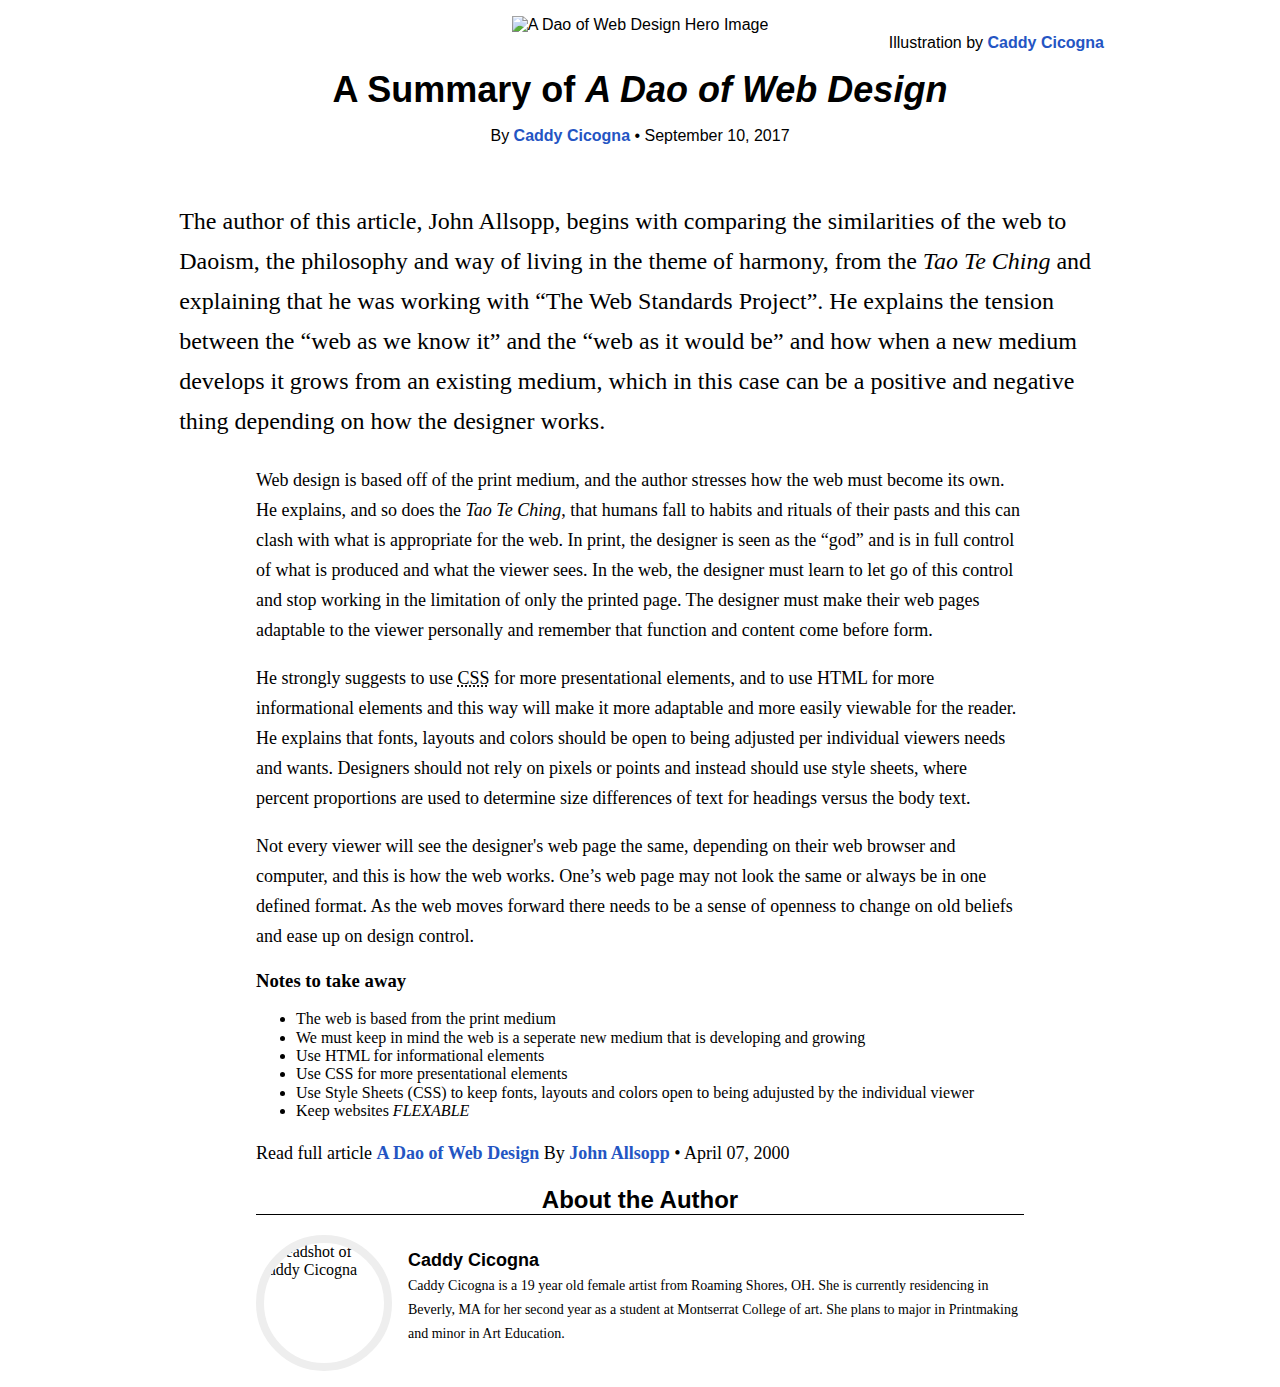
==== index.html @ c65aa30a "added markdown css html" ====
<!doctype html>
<html dir="ltr" lang="en">
<head>
  <meta charset="utf-8">
  <link rel="stylesheet" href="css/main.css">
  <link rel="stylesheet" href="css/print.css" media="print">
  <title>A Dao of Web Design / Summary</title>
  <meta name="author" content="Justin Gagne">
</head>
<body>

<!-- Summary in Markdown to HTML -->


  <header>

    <figure class="artwork" id="hero-image">
	    <img alt="A Dao of Web Design Hero Image" src="img/hero-image-caddy-cicogna.svg.png"/>
	    <figcaption class="credit">Illustration by <a href="#caddy-cicogna">Caddy Cicogna</a></figcaption>
    </figure>

    <h1>A Summary of <cite>A Dao of Web Design</cite></h1>

    <p class="byline">By <strong><a href="#bio-caddy-cicogna" class="fragment">Caddy Cicogna</a></strong> • <time datetime="2017-09-10">September 10, 2017</time></p>

  </header>

    <!--
      <figure class="quote">
	      <blockquote cite="https://alistapart.com/article/dao">
	      “Look into the future, not cling to the past.”
	      </blockquote>
	      <figcaption>—John Allsopp</figcaption>
    </figure>
    -->

  <main class="margin-offset">

    <p>The author of this article, John Allsopp, begins with comparing the similarities of the web to Daoism, the philosophy and way of living in the theme of harmony, from the <i>Tao Te Ching</i> and explaining that he was working with “The Web Standards Project”. He explains the tension between the “web as we know it” and the “web as it would be” and how when a new medium develops it grows from an existing medium, which in this case can be a positive and negative thing depending on how the designer works.</p>
    <p>Web design is based off of the print medium, and the author stresses how the web must become its own. He explains, and so does the <i>Tao Te Ching</i>, that humans fall to habits and rituals of their pasts and this can clash with what is appropriate for the web. In print, the designer is seen as the “god” and is in full control of what is produced and what the viewer sees. In the web, the designer must learn to let go of this control and stop working in the limitation of only the printed page. The designer must make their web pages adaptable to the viewer personally and remember that function and content come before form.</p>
    <p>He strongly suggests to use <abbr title="Cascading Style Sheets">CSS</abbr> for more presentational elements, and to use HTML for more informational elements and this way will make it more adaptable and more easily viewable for the reader. He explains that fonts, layouts and colors should be open to being adjusted per individual viewers needs and wants. Designers should not rely on pixels or points and instead should use style sheets, where percent proportions are used to determine size differences of text for headings versus the body text.</p>
    <p>Not every viewer will see the designer's web page the same, depending on their web browser and computer, and this is how the web works. One’s web page may not look the same or always be in one defined format. As the web moves forward there needs to be a sense of openness to change on old beliefs and ease up on design control.</p>

    <h3>Notes to take away</h3>

    <ul>
      <li>The web is based from the print medium</li>
      <li>We must keep in mind the web is a seperate new medium that is developing and growing</li>
      <li>Use HTML for informational elements</li>
      <li>Use CSS for more presentational elements</li>
      <li>Use Style Sheets (CSS) to keep fonts, layouts and colors open to being adujusted by the individual viewer</li>
      <li>Keep websites <em>FLEXABLE</em></li>
    </ul>

    <p>Read full article <a href="https://alistapart.com/article/dao">A Dao of Web Design</a> By <strong><a href="http://alistapart.com/author/johnallsopp">John Allsopp</a></strong> • April 07, 2000</p>

</main>


<h2>About the Author</h2>
	
<section class="author margin-offset" id="caddy-cicogna">

  <figure class="headshot">
	  <img alt="Headshot of Caddy Cicogna" src="img/headshot-caddy-cicogna.jpg">
  </figure>

<div class="bio">	
	<h3>Caddy Cicogna</h3>

	<p>Caddy Cicogna is a 19 year old female artist from Roaming Shores, OH. She is currently residencing in Beverly, MA for her second year as a student at Montserrat College of art. She plans to major in Printmaking and minor in Art Education.</p>

</div>

</section>


</body>
</html>
---- css/main.css ----
html {
	font-size: 100%;
	line-height: 1.15; /* line-height has a unitless value */
	}

/* - - - flexible images - - - */
img {
  width: auto;
  max-width: 100%;
  height: auto;
	}
	
/* - - - layout - - - */

/* main text margin offset */

.margin-offset {
	margin-right: 10%;
	margin-left: 10%;
	}


/* - - - sections - - - */

body {
  width: 90%;
  max-width: 60em; /*960px*/
  margin: 1em auto; /*1em=16px */
  }

header {
	font-family: sans-serif; 
	text-align: center;
	}
	
main {
	margin: 3.5em 0 0;
	}
	
section.author {
	padding-top: 1em;
	border-top: 1px solid black; 
	}


/* - - - figures - - - */

figure {
	margin: 0;
	}
	
figure.artwork {
	margin: 1em;
	}
	
	figcaption.credit {
	text-align: right;
	}

/* grayscale (black to white) 0123456789abcdef */

figure.headshot {
	float: left;
	width: 7.5em;
	height: 7.5em;
	border: .5em solid #eee;
	border-radius: 50%;
	margin: .25em 1em 1em 0;
	overflow: hidden;
	}
	
/* descendent selector */

figure.headshot img {
	max-width: 110%;
	margin-left: -5%;
	}
	
	/* - - - typography - - - */
	
a {
	font-weight: bold;
	color: #2455c3;
	text-decoration: none;
	}
	
a:hover {
	text-decoration: underline;
	}
	
h1 {
	font-size: 2.25em;
	line-height: 1.167;
	margin-top: 0;
	margin-bottom: .375em;
	}
	
	/* font-family: fantasy, cursive, monospace, serif, sans-serif;
	font-family: sans-serif;
	padding: 1em 1em 1em 1em;
	border: 1px solid black;
	border-bottom: 1px dashed red;
	margin-top: 0;
	margin-right: 0;
	margin-bottom: 0;
	margin-left: 1em;
	} */
		
h2 {
	font-family: sans-serif;
	text-align: center;
	margin-top: 0;
	margin-bottom: 0;
	}
		
main p {
	
	font: 1.125em/1.667 Georgia, serif;
	margin 0 0 1.5em;
	/* margin-top: 0; */
	/*margin-bottom: 1.5em; */
	}
	
		
p.byline {
	margin-bottom: .75em;
	}
	
section.author h3{
	font: bold 1.125em/1.333 sans-serif;
	margin-bottom: 0;
	}
	
section.author p {
	font: .875em/1.714 Georgia, serif;
	margin-top: .1em;
	}
	
p:first-child {
	font-size: 1.5em;
	margin-right: -10%;
	margin-left: -10%;
	}
		
blockquote {
		margin-top: 0;
		margin-bottom: 0;
		}
		

/* --- wider screen breakpoints --- */

@media (min-width:48 em) {

div.bio {
	margin-left: 9.375em;

figure.headshot {
	margin-right: 0;
	}
	
}
---- css/print.css ----
body {
  font-size: 50%;
  width:7.5in;
  max-width: none;
  }
  
figure.artwork img {
 max-width: 70%;
 }
 
 h2,
 section.author {
  display: none;
  }
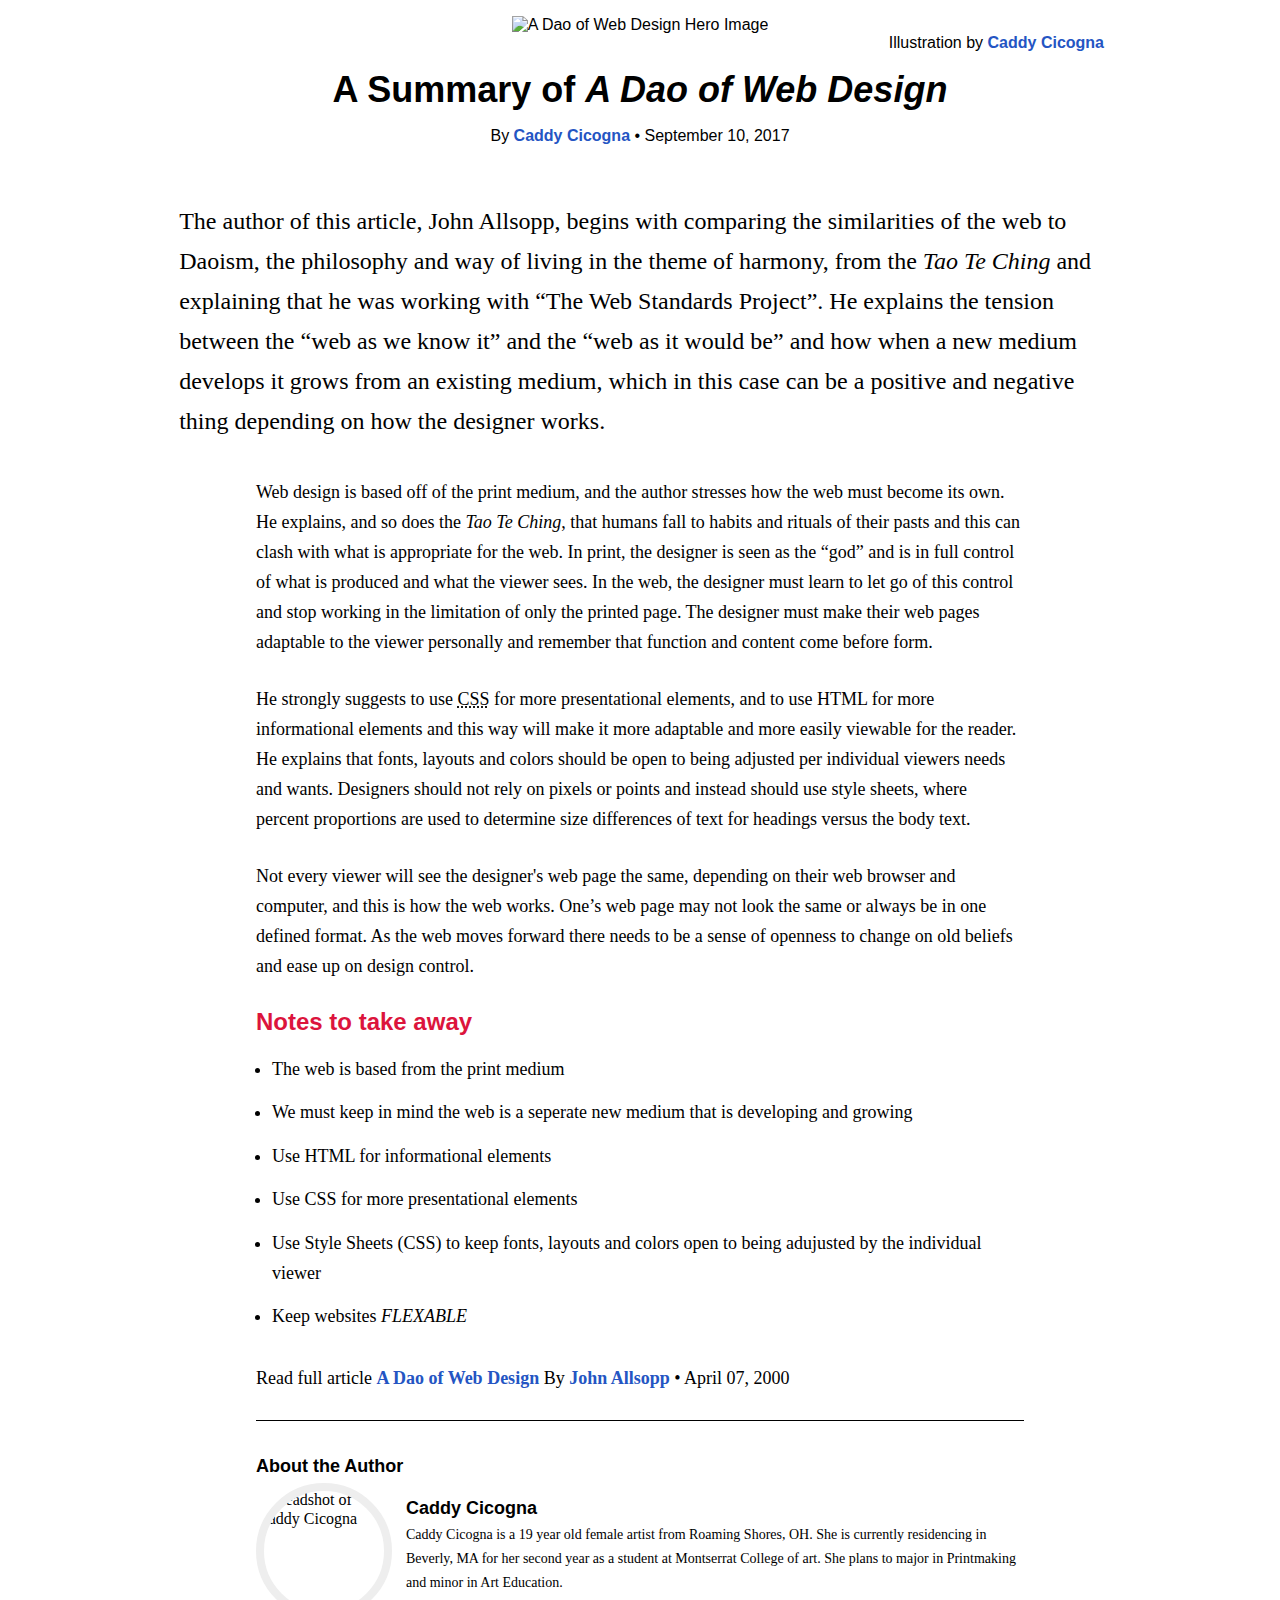
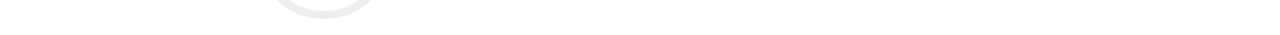
==== commit 616cf689: "fix up" ====
--- a/index.html
+++ b/index.html
@@ -15,7 +15,7 @@
   <header>
 
     <figure class="artwork" id="hero-image">
-	    <img alt="A Dao of Web Design Hero Image" src="img/hero-image-caddy-cicogna.svg.png"/>
+	    <img alt="A Dao of Web Design Hero Image" src="img/hero-image-caddy-cicogna.svg.png"/> <!-- srcset="img/hero-image-caddy-cicogna.svg" --!>
 	    <figcaption class="credit">Illustration by <a href="#caddy-cicogna">Caddy Cicogna</a></figcaption>
     </figure>
 
@@ -41,7 +41,7 @@
     <p>He strongly suggests to use <abbr title="Cascading Style Sheets">CSS</abbr> for more presentational elements, and to use HTML for more informational elements and this way will make it more adaptable and more easily viewable for the reader. He explains that fonts, layouts and colors should be open to being adjusted per individual viewers needs and wants. Designers should not rely on pixels or points and instead should use style sheets, where percent proportions are used to determine size differences of text for headings versus the body text.</p>
     <p>Not every viewer will see the designer's web page the same, depending on their web browser and computer, and this is how the web works. One’s web page may not look the same or always be in one defined format. As the web moves forward there needs to be a sense of openness to change on old beliefs and ease up on design control.</p>
 
-    <h3>Notes to take away</h3>
+    <h2>Notes to take away</h2>
 
     <ul>
       <li>The web is based from the print medium</li>
@@ -56,10 +56,10 @@
 
 </main>
 
-
-<h2>About the Author</h2>
 	
 <section class="author margin-offset" id="caddy-cicogna">
+
+<h3>About the Author</h3>
 
   <figure class="headshot">
 	  <img alt="Headshot of Caddy Cicogna" src="img/headshot-caddy-cicogna.jpg">
--- a/css/main.css
+++ b/css/main.css
@@ -108,20 +108,32 @@
 		
 h2 {
 	font-family: sans-serif;
-	text-align: center;
+	color: #DC143C;
+	text-align: left;
 	margin-top: 0;
-	margin-bottom: 0;
+	margin-bottom: .75em;
 	}
-		
-main p {
+
+main ul {
+	list-style: disc;
+	padding-left: 1em;
+	margin: 0 0 2em;
+	}
+	
+main p,
+main li {
 	
 	font: 1.125em/1.667 Georgia, serif;
-	margin 0 0 1.5em;
+	margin: 0 0 1.5em;
 	/* margin-top: 0; */
 	/*margin-bottom: 1.5em; */
 	}
 	
-		
+main li {
+	font: 1.125em/1.667 Georgia, serif;
+	margin-bottom: .75em;
+	}	
+	
 p.byline {
 	margin-bottom: .75em;
 	}
@@ -150,11 +162,12 @@
 
 /* --- wider screen breakpoints --- */
 
-@media (min-width:48 em) {
+@media (min-width: 48em) {
 
 div.bio {
 	margin-left: 9.375em;
-
+	}
+	
 figure.headshot {
 	margin-right: 0;
 	}
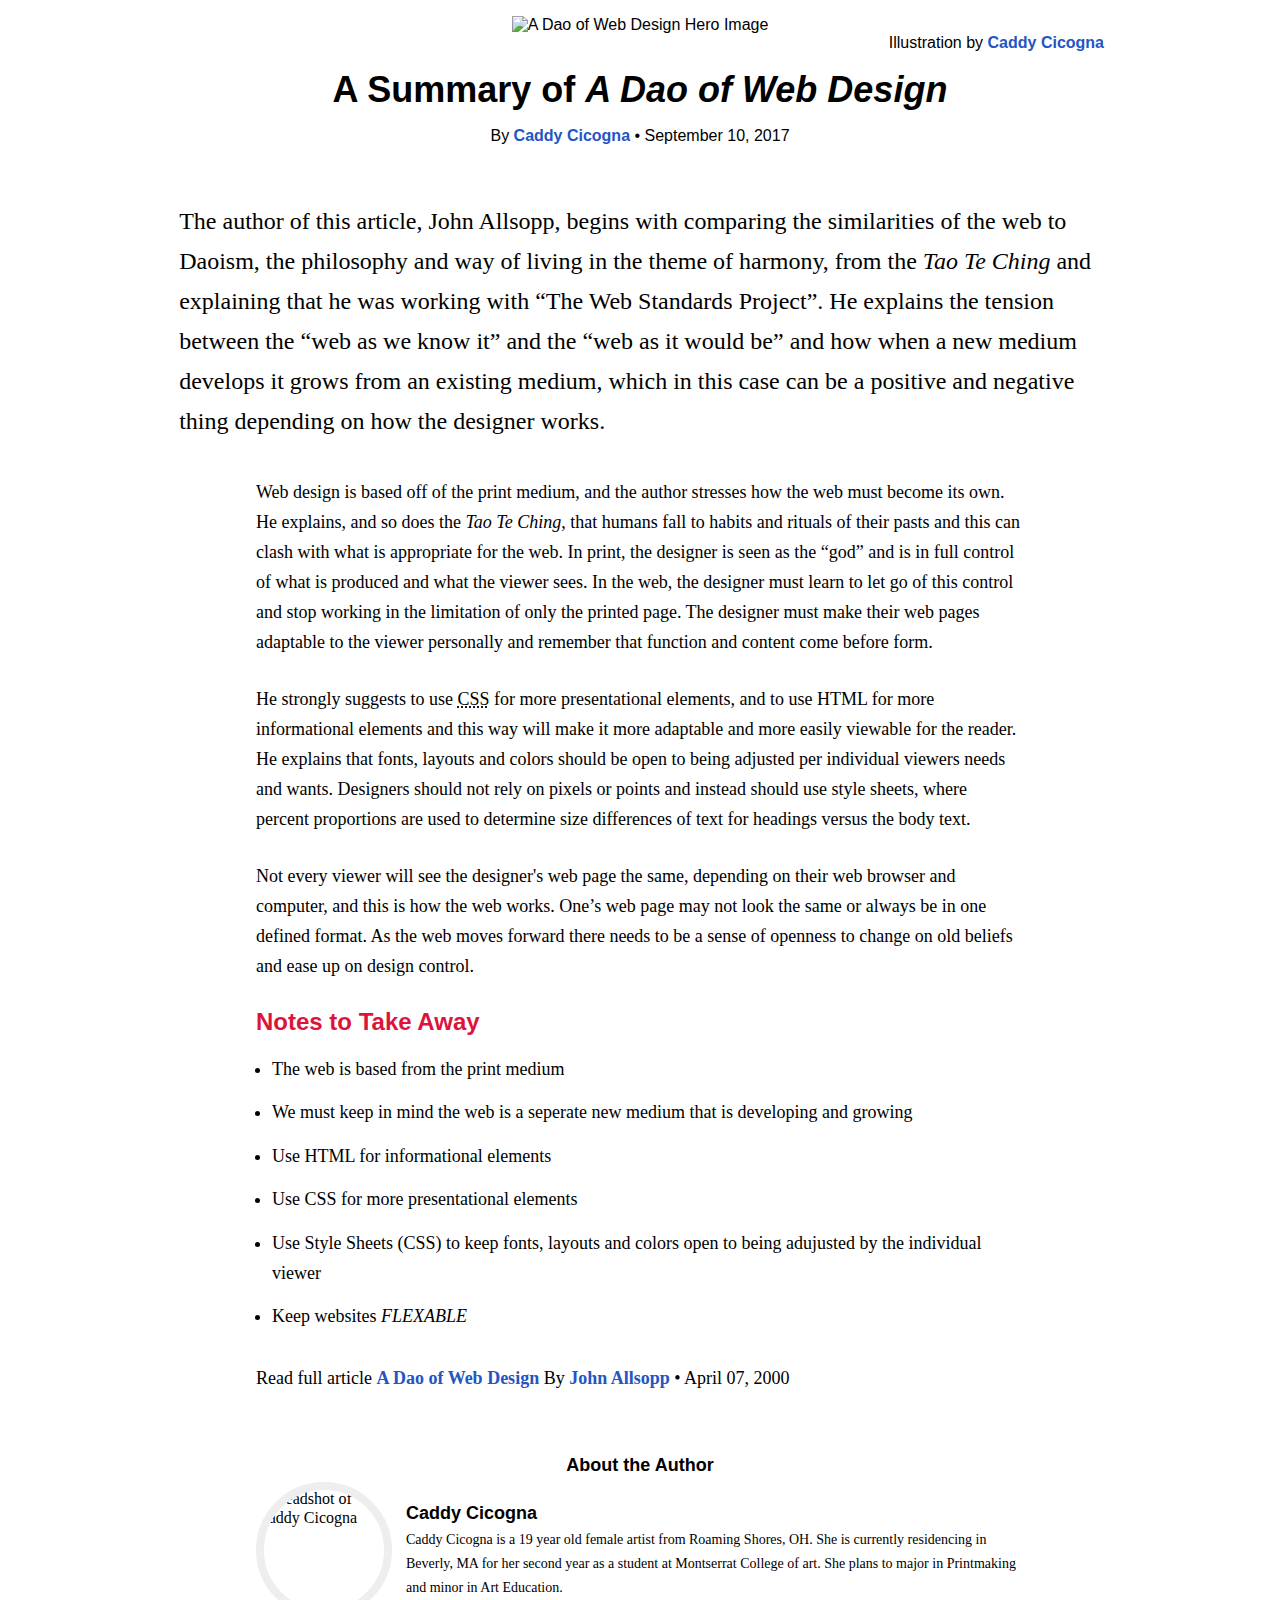
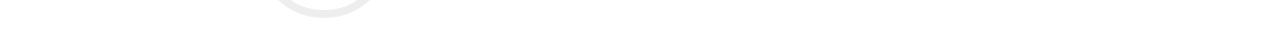
==== commit c98694ae: "fix up" ====
--- a/index.html
+++ b/index.html
@@ -15,7 +15,7 @@
   <header>
 
     <figure class="artwork" id="hero-image">
-	    <img alt="A Dao of Web Design Hero Image" src="img/hero-image-caddy-cicogna.svg.png"/> <!-- srcset="img/hero-image-caddy-cicogna.svg" --!>
+	    <img alt="A Dao of Web Design Hero Image" src="img/hero-image-caddy-cicogna.svg.png"> <!-- srcset="img/hero-image-caddy-cicogna.svg" --!>
 	    <figcaption class="credit">Illustration by <a href="#caddy-cicogna">Caddy Cicogna</a></figcaption>
     </figure>
 
@@ -41,7 +41,7 @@
     <p>He strongly suggests to use <abbr title="Cascading Style Sheets">CSS</abbr> for more presentational elements, and to use HTML for more informational elements and this way will make it more adaptable and more easily viewable for the reader. He explains that fonts, layouts and colors should be open to being adjusted per individual viewers needs and wants. Designers should not rely on pixels or points and instead should use style sheets, where percent proportions are used to determine size differences of text for headings versus the body text.</p>
     <p>Not every viewer will see the designer's web page the same, depending on their web browser and computer, and this is how the web works. One’s web page may not look the same or always be in one defined format. As the web moves forward there needs to be a sense of openness to change on old beliefs and ease up on design control.</p>
 
-    <h2>Notes to take away</h2>
+    <h2>Notes to Take Away</h2>
 
     <ul>
       <li>The web is based from the print medium</li>
@@ -66,7 +66,7 @@
   </figure>
 
 <div class="bio">	
-	<h3>Caddy Cicogna</h3>
+	<h4>Caddy Cicogna</h4>
 
 	<p>Caddy Cicogna is a 19 year old female artist from Roaming Shores, OH. She is currently residencing in Beverly, MA for her second year as a student at Montserrat College of art. She plans to major in Printmaking and minor in Art Education.</p>
 
--- a/css/main.css
+++ b/css/main.css
@@ -39,10 +39,12 @@
 	
 section.author {
 	padding-top: 1em;
-	border-top: 1px solid black; 
 	}
 
-
+h3 {
+	text-align: center;
+	}
+	
 /* - - - figures - - - */
 
 figure {
@@ -138,7 +140,8 @@
 	margin-bottom: .75em;
 	}
 	
-section.author h3{
+section.author h3,
+div.bio h4 {
 	font: bold 1.125em/1.333 sans-serif;
 	margin-bottom: 0;
 	}
